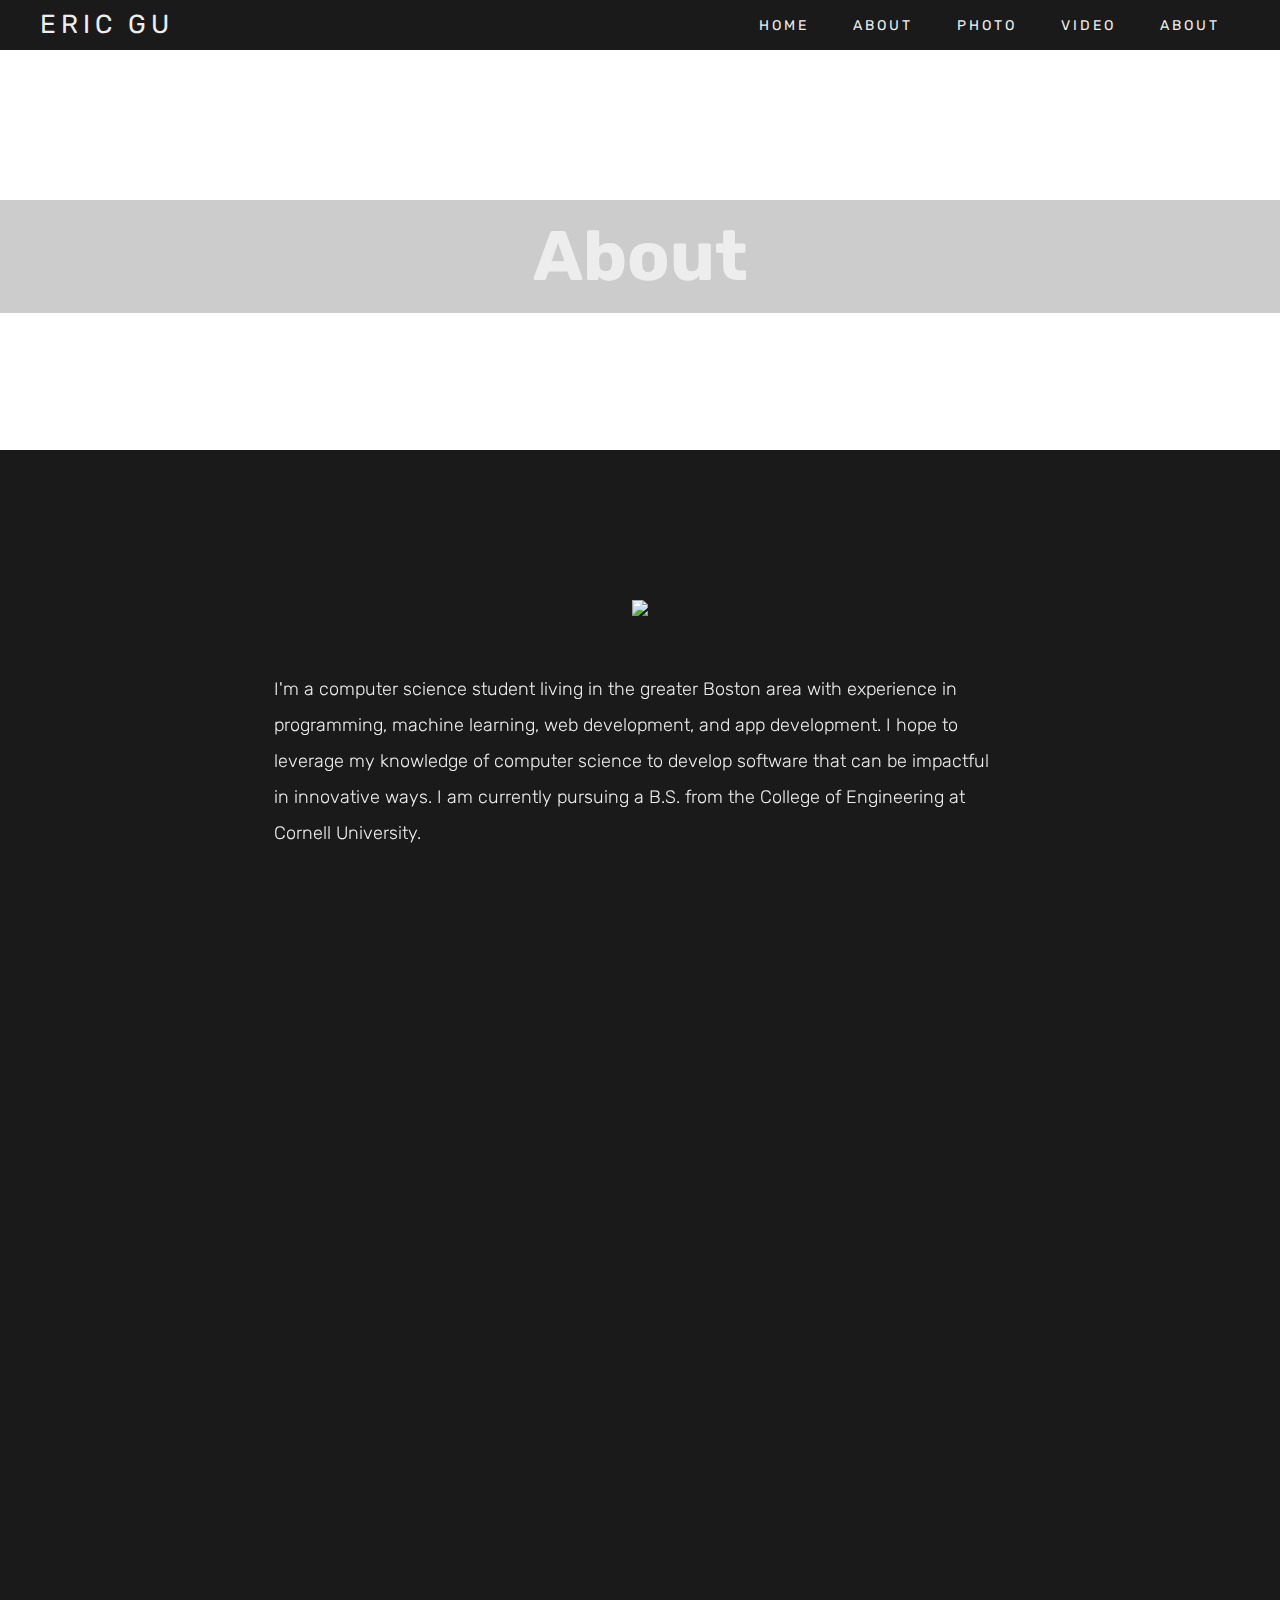
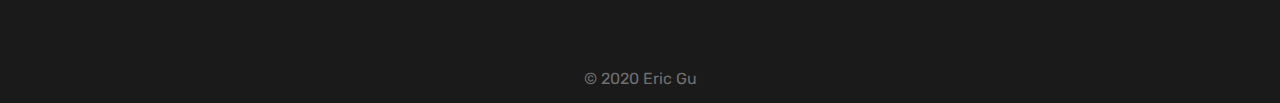
==== about.html @ d6c56ba4 "Initial commit" ====
<!doctype html>
<html>
	<head>
		<title>About</title>
		<link rel="stylesheet" href="https://cdnjs.cloudflare.com/ajax/libs/font-awesome/4.7.0/css/font-awesome.min.css">
		<link href="https://fonts.googleapis.com/css2?family=Rubik:wght@300;400&display=swap" rel="stylesheet">
		<link rel="stylesheet" href="aos.css">
		<link rel="icon" href="images/icon.png">
		<link rel="stylesheet" href="style.css?ver=2.0.0"/>
	</head>

	<body>		
		<div class="box-area">
			<header>
				<div class="logo">
					<a href="index.html?ver=2.0.0">Eric Gu</a>
				</div>
				<nav>
					<a href="index.html?ver=2.0.0">Home</a></li>
				<a href="about.html?ver=2.0.0">about</a></li>		
				<a href="photo.html?ver=2.0.0">Photo</a></li>
				<a href="video.html?ver=2.0.0">Video</a></li>
				<a href="about.html?ver=2.0.0">About</a></li>
				</nav>
			</header>
		</div>

		<div class="about-banner-area">
			<h1>About</h1>
		</div>

		<div class="content-area">	
			<img data-aos="fade-up" class="about-profile" src="images/about/profile.jpg">
			
			<div class="about-text">
				<h3 data-aos="fade-up">I'm a computer science student living in the greater Boston area with experience in programming, machine learning, web development, and app development. I hope to leverage my knowledge of computer science to develop software that can be impactful in innovative ways. I am currently pursuing a B.S. from the College of Engineering at Cornell University.</h3>
			
				<h4 data-aos="fade-up">Skills:</h4>
					<h3 data-aos="fade-up">Proficient in writing code and developing software in Python, Java, HTML, CSS</h3>
					<h3 data-aos="fade-up">Familiar with C++, MATLAB, LaTeX, Git</h3>
					<h3 data-aos="fade-up">Experience with using Matplotlib, NumPy, pandas, Seaborn, and scikit-learn for machine learning applications</h3>
					<h3 data-aos="fade-up">Comfortable working with Atom, Eclipse, DaVinci Resolve, GitHub, Jupyter Notebook, Microsoft Office, Overleaf, and Sublime Text</h3>
					<h3 data-aos="fade-up">Knowledgable about App Development, Calculus I-III, Computer-Aided Design, Data Visualization/Data Science, Data Structures, Discrete Mathematics, Front-End Web Development, Machine Learning, Object-Oriented Programming, Statistics</h3>

					<h4 data-aos="fade-up">Hobbies and Interests:</h4>

					<div class="hobbies-interests">	
						<div data-aos="fade-up" class="about-container">
							<video src="images/about/rubiks-cubes.mov" class="about-image" autoplay loop playsinline muted></video>
							<div class="about-overlay">
							    <div class="about-text">
									<h2>Rubik's Cubes</h2>
									<p>I have been 'speedcubing' for many years and my personal best for the 3x3 cube is 11.66 seconds. I have learned to solve more than 80 puzzles, which I keep in my collection .</p>
							    </div>
							</div>
						</div>

						<div data-aos="fade-up" class="about-container">
							<video src="images/about/video-games.mov" class="about-image" autoplay loop playsinline muted></video>
							<div class="about-overlay">
							    <div class="about-text">
									<h2>Video Games</h2>
									<p>I enjoy playing video games as it allows me to interact and work together with friends from all over the country. Recently I have been playing quite a bit of Valorant.</p>
							    </div>
							</div>
						</div>
				
			 			<div data-aos="fade-up" class="about-container">
							<video src="images/about/photography.mov" class="about-image" autoplay loop playsinline muted></video>
							<div class="about-overlay">
							    <div class="about-text">
									<h2>Photography</h2>
									<p>I love photography because it allows me to capture any subject in my own, unique way. I enjoy the creativity of photography and traveling to different places to capture as much of the world as I can.</p>
							    </div>
							</div>
						</div>

						<div data-aos="fade-up" class="about-container">
							<video src="images/about/videography.mp4" class="about-image" autoplay loop playsinline muted></video>
							<div class="about-overlay">
							    <div class="about-text">
									<h2>Videography</h2>
									<p>I recently purchased a drone, which I have been learning to master. The drone gives me the flexibilty of flying virtually anywhere, and I like the challenge of simultaneously flying and filming.</p>
							    </div>
							</div>
						</div>

						<div data-aos="fade-up" class="about-container">
							<video src="images/about/investing.mp4" class="about-image" autoplay loop playsinline muted></video>
							<div class="about-overlay">
							    <div class="about-text">
									<h2>Investing</h2>
									<p>I have been using TD Ameritrade's thinkorswim platform to practice trading stocks and learning the intricacies of the stock market. I find the process of performing market research and building a diversified portfolio to be very rewarding.</p>
							    </div>
							</div>
						</div>

						<div data-aos="fade-up" class="about-container">
							<video src="images/about/fitness.mp4" class="about-image" autoplay loop playsinline muted></video>
							<div class="about-overlay">
							    <div class="about-text">
									<h2>Fitness</h2>
									<p>I believe that being physically and mentally healthy is very important to leading a balanced life. I played sports throughout high school, and I have been trying to continue improving my physical condition through weightlifting.</p>
							    </div>
							</div>
						</div>

					</div>
				<h4 data-aos="fade-up">Version History:</h4>
					<h3 data-aos="fade-up">Version 1.0.0: Initial Release</h3>
					<h3 data-aos="fade-up">Version 1.1.0: Merged CSS files, added content to About page</h3>
					<h3 data-aos="fade-up">Version 1.2.0: Updated Home page title card</h3>
					<h3 data-aos="fade-up">Version 1.2.1: Minor color adjustment to Home page </h3>
					<h3 data-aos="fade-up">Version 1.2.2: Font thickness adjustment to About page, logo fix on Home page </h3>
					<h3 data-aos="fade-up">Version 1.3.0: Changed Home page title animation, compressed thumbnails to optimize load times</h3>
					<h3 data-aos="fade-up">Version 1.3.1: Home page background bug fix, optimized Photo thumbnail animation</h3>
					<h3 data-aos="fade-up">Version 1.3.2: Added float up effect to Home page title, typo fixes</h3>
					<h3 data-aos="fade-up">Version 1.3.3: Updated Project page content</h3>
					<h3 data-aos="fade-up">Version 1.3.4: Implemented cache busting, remove navigation bar from Photo gallery pages</h3>
					<h3 data-aos="fade-up">Version 1.3.5: Altered social media buttons style in About page, cache busting test</h3>
					<h3 data-aos="fade-up">Version 1.4.0: Added Summer 2020 photos to Photo page</h3>
					<h3 data-aos="fade-up">Version 1.5.0: Added Github link for Stock Market Price Predictor, updated thumbnail photos on Project page</h3>
					<h3 data-aos="fade-up">Version 2.0.0: Changed file organization, About page redesign, added GitHub link for Personal Website</h3>

				<div data-aos="fade-up">
					<a href="https://www.facebook.com/TheRiceBoi" class="fa fa-facebook"></a>
					<a href="https://github.com/TheEricGu" class="fa fa-github"></a>
					<a href="https://www.instagram.com/theericgu/" class="fa fa-instagram"></a>
					<a href="https://www.linkedin.com/in/ericgu1/" class="fa fa-linkedin"></a>
					<a href="https://www.youtube.com/channel/UCi2ZPvSi12K1-S4GWiiZYTw" class="fa fa-youtube"></a>
					<a href="mailto:efg37@cornell.edu" class="fa fa-envelope"></a>
				</div>	
			</div>

			<script src="https://code.jquery.com/jquery-3.5.1.js"></script>
			<script src="aos.js"></script>
			<script type="text/javascript">
			AOS.init({
				duration: 1500,
			});
			</script>
	
			<div class="footer">
				<p>&#169 2020 Eric Gu</p>
			</div>
		</div>
 	</body>
</html>
---- style.css ----
/************************SHARED WITH ALL MAIN PAGES************************/
*{
	margin: 0px;
	padding: 0px;
}

body {
	font-family: 'Rubik', sans-serif;
	text-align: center;
	height: 100%;
	animation: fadeIn ease 1.5s; 
	color: #ededed;
}

header {
	position: fixed;
	top: 0;
	height: 50px;
	width: 100%;
	z-index: 11;
	background: #1a1a1a;	
}

.logo {
	float: left;
	line-height: 50px;
	margin-left: 40px;
}

.logo a {
	color: #ededed;
	font-size: 26px;
	letter-spacing: 5px;
	text-decoration: none;
	text-transform: uppercase;
	transition: 0.3s;
}

.logo a:hover{
	opacity: .7;
}

nav {
	float: right;
	line-height: 50px;
	margin-right: 40px;
}

nav a {
	color: #ededed;
	font-size: 14px;
	letter-spacing: 3px;
	text-decoration: none;
	text-transform: uppercase;
	margin: 0 20px;
	transition: 0.3s;
}

nav a:hover{
	opacity: .7;
}

/************************HOME PAGE ONLY************************/
.home-body{
	overflow: hidden;
}

.svg-wrapper {
  width: 90%;
  margin: 20% auto;
}

.title  {
  font-family: 'Poppins', sans-serif;
  font-weight: 700;
  font-size: 45px;
  transform: scale(4);
  letter-spacing: 2px;
  text-transform: uppercase;
  margin-bottom: 48px;
}

.subtitle {
  opacity: 0;
  font-size: 21px;
  line-height: 32px;
  letter-spacing: 4px;
  top: -48px;
  position: relative;
  white-space: nowrap;
  transition: 1.5s;
}

.shape {
  stroke-dasharray: 140 1540;
  stroke-dashoffset: -320;
  stroke-width: 8px;
  fill: transparent;
  stroke: #ededed;;
  border-bottom: 5px solid black;
  transition: 1.5s;
}

.svg-wrapper:hover .shape {
  stroke-width: 3px;
  stroke-dasharray: 1680;
  stroke-dashoffset: 0;
}

.svg-wrapper:hover .subtitle{
  opacity: 1;
}

.footer p{
	position: absolute;
	bottom: 15px;
	width: 100%;
	text-align: center;
	font-size: 16px;
	opacity: .7;
}

.bg-vid {
	object-fit: cover;
	width: 100vw;
	height: 100vh;
	position: fixed;
	top: 0;
	left: 0;
	z-index: -1;
}

/************************SHARED WITH ALL NON-HOME PAGES************************/
h1 {
	text-align: center;
	position: relative;
	font-size: 70px;
	top: 150px;
	background-color: rgba(0,0,0,.2);
	padding: 15px 0px;
}

.content-area {
	position: relative;
	width: 100%;
	top: 450px;
	background: #1a1a1a;
	text-align: center;
	padding-top: 100px;
}

.footer {
	position: relative;
  	margin-top: 200px;	
  	padding-bottom: 15px;
  	text-align: center;
  	width: 100%;
	font-size: 16px;
	color: #949494;
}

/************************PROJECTS PAGE ONLY************************/
.projects-banner-area {
	width: 100%;
	height: 400px;
	position: fixed;
	top: 50px;
	background: url(images/banners/projects-banner.jpg);
	background-size: cover;
	background-position: center center;
}

.projects-container {
	display: inline-block;
	position: relative;
	width: 608px;
	height:342px;
	margin:20px;
}

.projects-image {
	display: block;
	width: 100%;
	height: auto;
}

.projects-overlay {
	position: absolute;
	bottom: 0;
	left: 0;
	right: 0;
	background-color: rgba(0,0,0,.6);
	overflow: hidden;
	width: 100%;
	height: 0;
	transition: .7s ease;
}

.projects-container:hover .projects-overlay {
  height: 100%;
}

.projects-text {
  text-align: center;
  margin: 0px 30px;
}

.projects-text h2 {
	font-size: 25px;
	margin-top: 25px;
}

.projects-text p {
	font-size: 17px;
	margin-top: 15px;
	margin-bottom: 15px;
	line-height: 1.7;
}

.projects-text a {
	font-size: 17px;
	text-decoration: none;
	color: #ededed;
}

/************************PHOTO PAGE ONLY************************/
.photo-banner-area {
	width: 100%;
	height: 400px;
	position: fixed;
	top: 50px;
	background: url(images/banners/photo-banner.jpg);
	background-size: cover;
	background-position: center center;
}

.photo-container {
	display: inline-block;
	position: relative;
	width: 608px;
	height:342px;
	margin:20px;
}

.photo-image {
	display: block;
	width: 100%;
	height: auto;
	transition: .5s;
}

.photo-overlay {
	position: absolute;
	bottom: 0;
	left: 0;
	opacity: 0;
	width: 100%;
	height: 100%;
	transition: .5s;
}

.photo-container:hover .photo-image {
transform: scale(.97);
}

.photo-container:hover .photo-overlay {
	transform: scale(.97);
	opacity: 1;
	background-color: rgba(0,0,0,.6);
}

.photo-text a {
	position: absolute;
	left: 50%;
	top: 50%;
	transform: translate(-50%, -50%);
	text-decoration: none;
	font-weight: 300;
	color: #ededed;
	font-size: 27px;
}

/************************VIDEO PAGE ONLY************************/
.video-banner-area {
	width: 100%;
	height: 400px;
	position: fixed;
	top: 50px;
	background: url(images/banners/video-banner.jpg);
	background-size: cover;
	background-position: center center;
}

.video-container {
	display: inline-block;
	position: relative;
	width: 608px;
	height:342px;
	margin:20px;
}

.video-image {
  display: block;
  width: 100%;
  height: auto;
}

.video-overlay {
	position: absolute;
	bottom: 0;
	left: 0;
	right: 0;
	background-color: rgba(0,0,0,.6);
	overflow: hidden;
	width: 100%;
	height: 0;
	transition: .5s ease;
}

.video-container:hover .video-overlay {
  height: 50px;
}

.video-text {
  text-align: center;
  margin: 0px 30px;
}

.video-text h2 {
	font-size: 25px;
	margin-top: 10px;
	font-weight: 300;
	text-decoration: none;
	color: #ededed;
}

/************************ABOUT PAGE ONLY************************/
.about-banner-area {
	width: 100%;
	height: 400px;
	position: fixed;
	top: 50px;
	background: url(images/banners/about-banner.jpg);
	background-size: cover;
	background-position: center center;
}

.about-profile {
	max-width: 600px;
	max-height: 400px;
	position: relative;
	margin: 50px 0px;	
}

.about-container {
	display: inline-block;
	position: relative;
	width: 608px;
	height:342px;
	margin:20px;
}

.about-image {
	display: block;
	width: 100%;
	height: auto;
}

.about-overlay {
	position: absolute;
	bottom: 0;
	left: 0;
	right: 0;
	background-color: rgba(0,0,0,.6);
	overflow: hidden;
	width: 100%;
	height: 0;
	transition: .7s ease;
}

.about-container:hover .about-overlay {
  height: 60%;
}

.about-text {
  text-align: center;
  margin: 0px 30px;
}

.about-text h2 {
	font-size: 25px;
	margin-top: 25px;
}

.about-text h3 {
	text-align: left;
	width: 60%;
	margin: 1px auto;
	line-height: 2;
	font-size: 18px;
	font-weight: 300;
}

.about-text h4 {
	text-align: center;
	margin: 0px auto;
	margin-top: 60px;
	margin-bottom: 20px;
	width: 60%;
	font-size: 40px;
	word-spacing: 5px;
	font-weight: 400;
}

.about-text p {
	font-size: 17px;
	margin-top: 15px;
	margin-bottom: 15px;
	line-height: 1.7;
}

.about-text a {
	font-size: 20px;
	text-decoration: none;
	color: #ededed;
}

.fa {
	text-decoration: none;
  	color: #ededed;
  	padding: 5px;
  	margin: 120px 24px 0px 24px;

  	transition: 0.3s
  }

.fa:hover {
  	opacity: 0.7;
}

/*******************ALL PHOTO PAGES*******************/
.photo-page-content-area {
  position: relative;
  width: 100%;
  top: 400px;
  background: #1a1a1a;
  text-align: center;
  padding-top: 20px;
}

.photo-page {
  display: block;
  position: relative;
  width: 50%;
  margin: 2% auto;
}

/*******************PAGE SPECIFIC*******************/
.china2019-banner-area {
  width: 100%;
  height: 400px;
  position: fixed;
  background: url(images/photo/china2019.jpg);
  background-size: cover;
  background-position: center center;
}

.cocktails-banner-area {
  width: 100%;
  height: 400px;
  position: fixed;
  background: url(images/photo/cocktails.jpg);
  background-size: cover;
  background-position: center center;
}

.cornell2019-banner-area {
  width: 100%;
  height: 400px;
  position: fixed;
  background: url(images/photo/cornell2019.jpg);
  background-size: cover;
  background-position: center center;
}

.cornell2020-banner-area {
  width: 100%;
  height: 400px;
  position: fixed;
  background: url(images/photo/cornell2020.jpg);
  background-size: cover;
  background-position: center center;
}

.europe2019-banner-area {
  width: 100%;
  height: 400px;
  position: fixed;
  background: url(images/photo/europe2019.jpg);
  background-size: cover;
  background-position: center center;
}

.summer2020-banner-area {
  width: 100%;
  height: 400px;
  position: fixed;
  background: url(images/photo/summer2020.jpg);
  background-size: cover;
  background-position: center center;
}
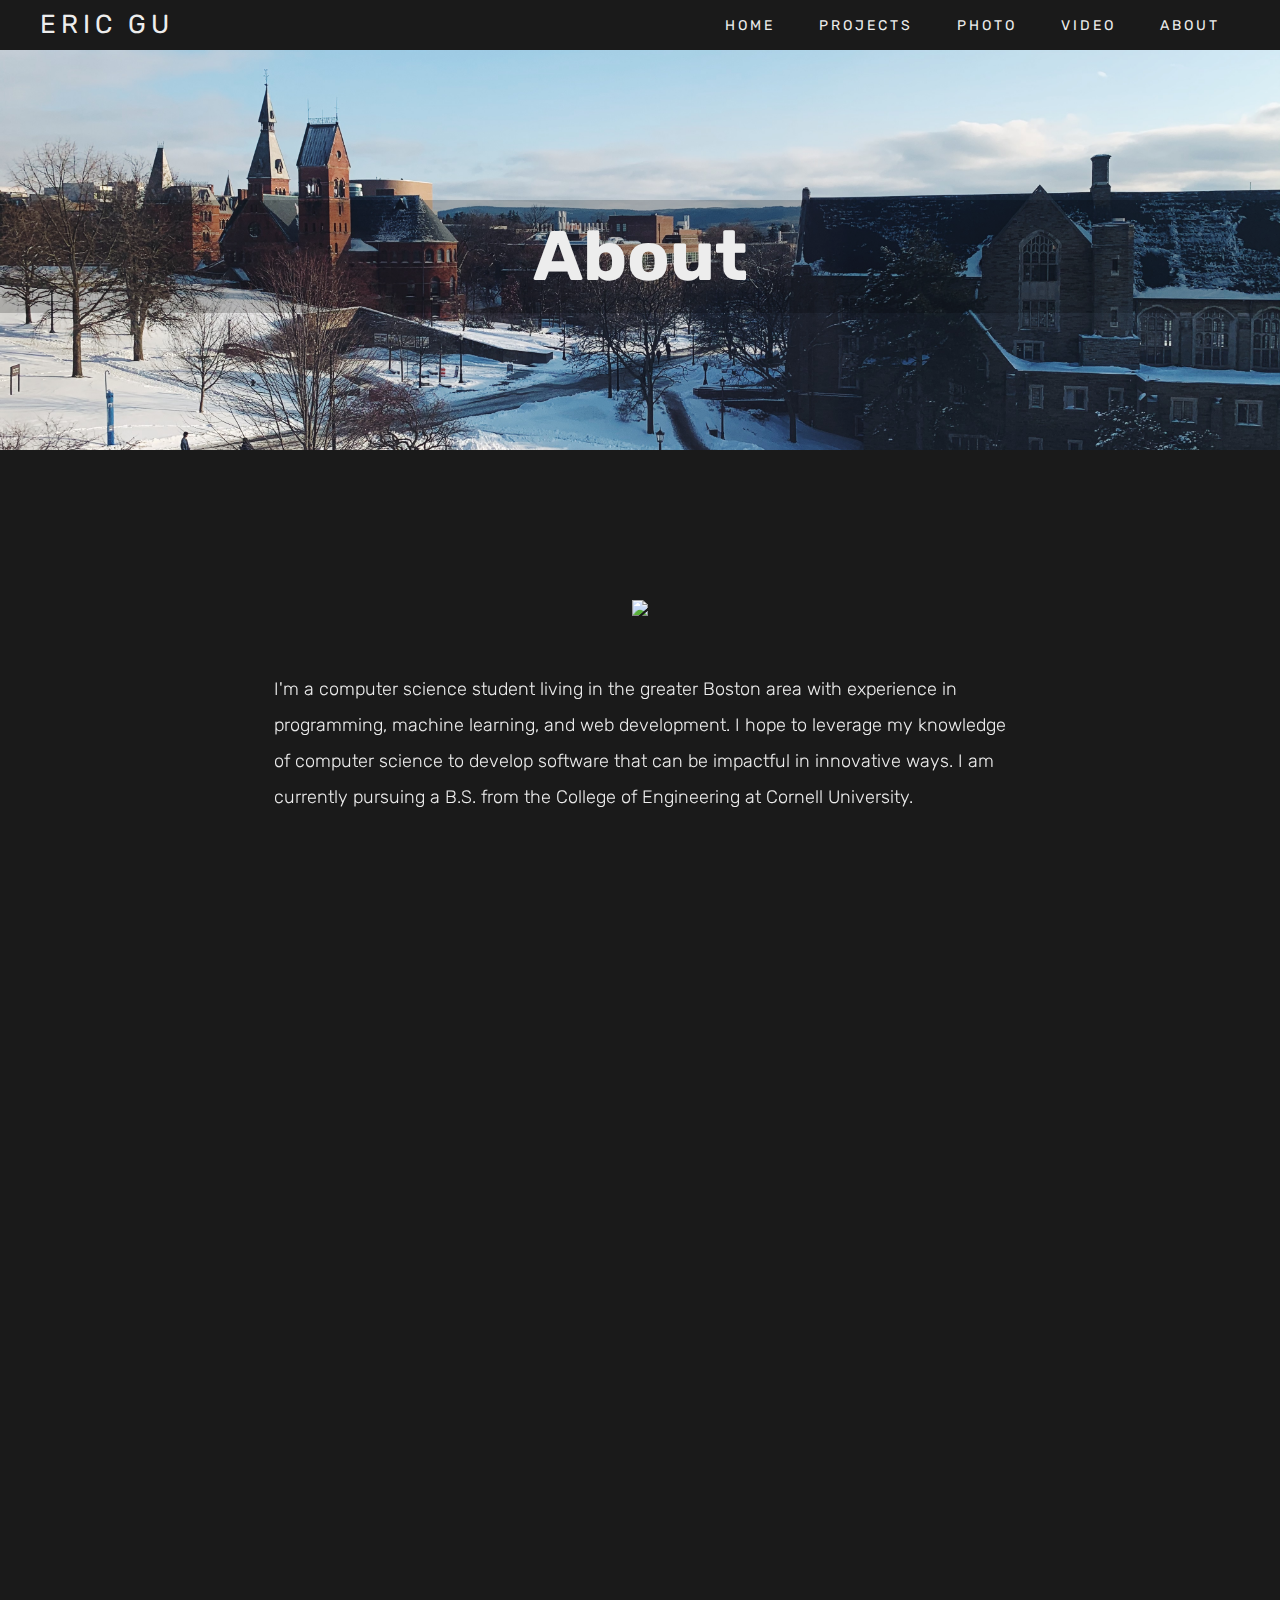
==== commit 9029e830: "Website update 3.1.0" ====
--- a/about.html
+++ b/about.html
@@ -4,23 +4,23 @@
 		<title>About</title>
 		<link rel="stylesheet" href="https://cdnjs.cloudflare.com/ajax/libs/font-awesome/4.7.0/css/font-awesome.min.css">
 		<link href="https://fonts.googleapis.com/css2?family=Rubik:wght@300;400&display=swap" rel="stylesheet">
-		<link rel="stylesheet" href="aos.css">
+		<link rel="stylesheet" href="css/aos.css">
 		<link rel="icon" href="images/icon.png">
-		<link rel="stylesheet" href="style.css?ver=2.0.0"/>
+		<link rel="stylesheet" href="css/style.css"/>
 	</head>
 
 	<body>		
 		<div class="box-area">
 			<header>
 				<div class="logo">
-					<a href="index.html?ver=2.0.0">Eric Gu</a>
+					<a href="index.html">Eric Gu</a>
 				</div>
 				<nav>
-					<a href="index.html?ver=2.0.0">Home</a></li>
-				<a href="about.html?ver=2.0.0">about</a></li>		
-				<a href="photo.html?ver=2.0.0">Photo</a></li>
-				<a href="video.html?ver=2.0.0">Video</a></li>
-				<a href="about.html?ver=2.0.0">About</a></li>
+					<a href="index.html?ver=3.1.0">Home</a></li>
+				<a href="projects.html?ver=3.1.0">Projects</a></li>		
+				<a href="photo.html?ver=3.1.0">Photo</a></li>
+				<a href="video.html?ver=3.1.0">Video</a></li>
+				<a href="about.html?ver=3.1.0">About</a></li>
 				</nav>
 			</header>
 		</div>
@@ -33,80 +33,16 @@
 			<img data-aos="fade-up" class="about-profile" src="images/about/profile.jpg">
 			
 			<div class="about-text">
-				<h3 data-aos="fade-up">I'm a computer science student living in the greater Boston area with experience in programming, machine learning, web development, and app development. I hope to leverage my knowledge of computer science to develop software that can be impactful in innovative ways. I am currently pursuing a B.S. from the College of Engineering at Cornell University.</h3>
+				<h3 data-aos="fade-up">I'm a computer science student living in the greater Boston area with experience in programming, machine learning, and web development. I hope to leverage my knowledge of computer science to develop software that can be impactful in innovative ways. I am currently pursuing a B.S. from the College of Engineering at Cornell University.</h3>
 			
 				<h4 data-aos="fade-up">Skills:</h4>
 					<h3 data-aos="fade-up">Proficient in writing code and developing software in Python, Java, HTML, CSS</h3>
-					<h3 data-aos="fade-up">Familiar with C++, MATLAB, LaTeX, Git</h3>
+					<h3 data-aos="fade-up">Familiar with C++, MATLAB, LaTeX, Git, Swift</h3>
 					<h3 data-aos="fade-up">Experience with using Matplotlib, NumPy, pandas, Seaborn, and scikit-learn for machine learning applications</h3>
 					<h3 data-aos="fade-up">Comfortable working with Atom, Eclipse, DaVinci Resolve, GitHub, Jupyter Notebook, Microsoft Office, Overleaf, and Sublime Text</h3>
 					<h3 data-aos="fade-up">Knowledgable about App Development, Calculus I-III, Computer-Aided Design, Data Visualization/Data Science, Data Structures, Discrete Mathematics, Front-End Web Development, Machine Learning, Object-Oriented Programming, Statistics</h3>
 
-					<h4 data-aos="fade-up">Hobbies and Interests:</h4>
-
-					<div class="hobbies-interests">	
-						<div data-aos="fade-up" class="about-container">
-							<video src="images/about/rubiks-cubes.mov" class="about-image" autoplay loop playsinline muted></video>
-							<div class="about-overlay">
-							    <div class="about-text">
-									<h2>Rubik's Cubes</h2>
-									<p>I have been 'speedcubing' for many years and my personal best for the 3x3 cube is 11.66 seconds. I have learned to solve more than 80 puzzles, which I keep in my collection .</p>
-							    </div>
-							</div>
-						</div>
-
-						<div data-aos="fade-up" class="about-container">
-							<video src="images/about/video-games.mov" class="about-image" autoplay loop playsinline muted></video>
-							<div class="about-overlay">
-							    <div class="about-text">
-									<h2>Video Games</h2>
-									<p>I enjoy playing video games as it allows me to interact and work together with friends from all over the country. Recently I have been playing quite a bit of Valorant.</p>
-							    </div>
-							</div>
-						</div>
-				
-			 			<div data-aos="fade-up" class="about-container">
-							<video src="images/about/photography.mov" class="about-image" autoplay loop playsinline muted></video>
-							<div class="about-overlay">
-							    <div class="about-text">
-									<h2>Photography</h2>
-									<p>I love photography because it allows me to capture any subject in my own, unique way. I enjoy the creativity of photography and traveling to different places to capture as much of the world as I can.</p>
-							    </div>
-							</div>
-						</div>
-
-						<div data-aos="fade-up" class="about-container">
-							<video src="images/about/videography.mp4" class="about-image" autoplay loop playsinline muted></video>
-							<div class="about-overlay">
-							    <div class="about-text">
-									<h2>Videography</h2>
-									<p>I recently purchased a drone, which I have been learning to master. The drone gives me the flexibilty of flying virtually anywhere, and I like the challenge of simultaneously flying and filming.</p>
-							    </div>
-							</div>
-						</div>
-
-						<div data-aos="fade-up" class="about-container">
-							<video src="images/about/investing.mp4" class="about-image" autoplay loop playsinline muted></video>
-							<div class="about-overlay">
-							    <div class="about-text">
-									<h2>Investing</h2>
-									<p>I have been using TD Ameritrade's thinkorswim platform to practice trading stocks and learning the intricacies of the stock market. I find the process of performing market research and building a diversified portfolio to be very rewarding.</p>
-							    </div>
-							</div>
-						</div>
-
-						<div data-aos="fade-up" class="about-container">
-							<video src="images/about/fitness.mp4" class="about-image" autoplay loop playsinline muted></video>
-							<div class="about-overlay">
-							    <div class="about-text">
-									<h2>Fitness</h2>
-									<p>I believe that being physically and mentally healthy is very important to leading a balanced life. I played sports throughout high school, and I have been trying to continue improving my physical condition through weightlifting.</p>
-							    </div>
-							</div>
-						</div>
-
-					</div>
-				<h4 data-aos="fade-up">Version History:</h4>
+				<h4 data-aos="fade-up">Changelog:</h4>
 					<h3 data-aos="fade-up">Version 1.0.0: Initial Release</h3>
 					<h3 data-aos="fade-up">Version 1.1.0: Merged CSS files, added content to About page</h3>
 					<h3 data-aos="fade-up">Version 1.2.0: Updated Home page title card</h3>
@@ -119,8 +55,15 @@
 					<h3 data-aos="fade-up">Version 1.3.4: Implemented cache busting, remove navigation bar from Photo gallery pages</h3>
 					<h3 data-aos="fade-up">Version 1.3.5: Altered social media buttons style in About page, cache busting test</h3>
 					<h3 data-aos="fade-up">Version 1.4.0: Added Summer 2020 photos to Photo page</h3>
-					<h3 data-aos="fade-up">Version 1.5.0: Added Github link for Stock Market Price Predictor, updated thumbnail photos on Project page</h3>
+					<h3 data-aos="fade-up">Version 1.5.0: Added GitHub link for Stock Market Price Predictor, updated thumbnail photos on Project page</h3>
 					<h3 data-aos="fade-up">Version 2.0.0: Changed file organization, About page redesign, added GitHub link for Personal Website</h3>
+					<h3 data-aos="fade-up">Version 2.1.0: Added Marina Bay thumbnail and link to Video page</h3>
+					<h3 data-aos="fade-up">Version 2.1.1: Fixed video links</h3>
+					<h3 data-aos="fade-up">Version 2.2.0: Made some changes to the Projects page</h3>
+					<h3 data-aos="fade-up">Version 2.3.0: Various content updates</h3>
+					<h3 data-aos="fade-up">Version 3.0.0: Reconfigured the Photo page</h3>
+					<h3 data-aos="fade-up">Version 3.0.1: About page fixes, added content to Photo page</h3>
+					<h3 data-aos="fade-up">Version 3.1.0: Added two new videos to Video page</h3>
 
 				<div data-aos="fade-up">
 					<a href="https://www.facebook.com/TheRiceBoi" class="fa fa-facebook"></a>
@@ -133,7 +76,7 @@
 			</div>
 
 			<script src="https://code.jquery.com/jquery-3.5.1.js"></script>
-			<script src="aos.js"></script>
+			<script src="js/aos.js"></script>
 			<script type="text/javascript">
 			AOS.init({
 				duration: 1500,
--- a/css/style.css
+++ b/css/style.css
@@ -0,0 +1,423 @@
+/************************ALL MAIN PAGES************************/
+*{
+	margin: 0px;
+	padding: 0px;
+}
+
+body {
+	font-family: 'Rubik', sans-serif;
+	text-align: center;
+	height: 100%;
+	animation: fadeIn ease 1.5s; 
+	color: #ededed;
+}
+
+@keyframes fadeIn { 
+    0% { 
+        opacity: 0; 
+    } 
+    100% { 
+        opacity: 1; 
+     } 
+} 
+
+header {
+	position: fixed;
+	top: 0;
+	height: 50px;
+	width: 100%;
+	z-index: 11;
+	background: #1a1a1a;	
+}
+
+.logo {
+	float: left;
+	line-height: 50px;
+	margin-left: 40px;
+}
+
+.logo a {
+	color: #ededed;
+	font-size: 26px;
+	letter-spacing: 5px;
+	text-decoration: none;
+	text-transform: uppercase;
+	transition: 0.3s;
+}
+
+.logo a:hover{
+	opacity: .7;
+}
+
+nav {
+	float: right;
+	line-height: 50px;
+	margin-right: 40px;
+}
+
+nav a {
+	color: #ededed;
+	font-size: 14px;
+	letter-spacing: 3px;
+	text-decoration: none;
+	text-transform: uppercase;
+	margin: 0 20px;
+	transition: 0.3s;
+}
+
+nav a:hover{
+	opacity: .7;
+}
+
+/************************HOME PAGE************************/
+.home-body{
+	overflow: hidden;
+}
+
+.svg-wrapper {
+  width: 90%;
+  margin: 20% auto;
+}
+
+.title  {
+  font-family: 'Poppins', sans-serif;
+  font-weight: 700;
+  font-size: 45px;
+  transform: scale(4);
+  letter-spacing: 2px;
+  text-transform: uppercase;
+  margin-bottom: 48px;
+}
+
+.subtitle {
+  opacity: 0;
+  font-size: 21px;
+  line-height: 32px;
+  letter-spacing: 4px;
+  top: -48px;
+  position: relative;
+  white-space: nowrap;
+  transition: 1.5s;
+}
+
+.shape {
+  stroke-dasharray: 140 1540;
+  stroke-dashoffset: -320;
+  stroke-width: 8px;
+  fill: transparent;
+  stroke: #ededed;;
+  border-bottom: 5px solid black;
+  transition: 1.5s;
+}
+
+.svg-wrapper:hover .shape {
+  stroke-width: 3px;
+  stroke-dasharray: 1680;
+  stroke-dashoffset: 0;
+}
+
+.svg-wrapper:hover .subtitle{
+  opacity: 1;
+}
+
+.footer p{
+	position: absolute;
+	bottom: 15px;
+	width: 100%;
+	text-align: center;
+	font-size: 16px;
+	opacity: .7;
+}
+
+.bg-vid {
+	object-fit: cover;
+	width: 100vw;
+	height: 100vh;
+	position: fixed;
+	top: 0;
+	left: 0;
+	z-index: -1;
+}
+
+/************************ALL OTHER PAGES************************/
+h1 {
+	text-align: center;
+	position: relative;
+	font-size: 70px;
+	top: 150px;
+	background-color: rgba(0,0,0,.2);
+	padding: 15px 0px;
+}
+
+.content-area {
+	position: relative;
+	width: 100%;
+	top: 450px;
+	background: #1a1a1a;
+	text-align: center;
+	padding-top: 100px;
+}
+
+.footer {
+	position: relative;
+  	margin-top: 200px;	
+  	padding-bottom: 15px;
+  	text-align: center;
+  	width: 100%;
+	font-size: 16px;
+	color: #949494;
+}
+
+/************************PROJECTS PAGE************************/
+.projects-banner-area {
+	width: 100%;
+	height: 400px;
+	position: fixed;
+	top: 50px;
+	background: url(../images/banners/projects-banner.jpg);
+	background-size: cover;
+	background-position: center center;
+}
+
+.projects-container {
+	display: inline-block;
+	position: relative;
+	width: 608px;
+	height:342px;
+	margin:20px;
+}
+
+.projects-image {
+	display: block;
+	width: 100%;
+	height: auto;
+}
+
+.projects-overlay {
+	position: absolute;
+	bottom: 0;
+	left: 0;
+	right: 0;
+	background-color: rgba(0,0,0,.6);
+	overflow: hidden;
+	width: 100%;
+	height: 0;
+	transition: .7s ease;
+}
+
+.projects-container:hover .projects-overlay {
+  height: 100%;
+}
+
+.projects-text {
+  text-align: center;
+  margin: 0px 30px;
+}
+
+.projects-text h2 {
+	font-size: 25px;
+	margin-top: 25px;
+}
+
+.projects-text p {
+	font-size: 17px;
+	margin-top: 15px;
+	margin-bottom: 15px;
+	line-height: 1.7;
+}
+
+.projects-text a {
+	font-size: 17px;
+	text-decoration: none;
+	color: #ededed;
+}
+
+/************************PHOTO PAGE************************/
+.photo-body {
+	overflow-x: hidden;
+}
+
+.photo-banner-area {
+	width: 100%;
+	height: 400px;
+	position: fixed;
+	top: 50px;
+	background: url(../images/banners/photo-banner.jpg);
+	background-size: cover;
+	background-position: center center;
+}
+
+.photo-image {
+	display: inline-block;
+	position: relative;
+	object-fit: cover;
+	width: 400px;
+	height:400px;
+	margin:0px;
+	transition: .5s ease;
+}
+
+.photo-image:hover {
+	opacity: 0.5;
+
+}
+
+
+
+/************************VIDEO PAGE************************/
+.video-banner-area {
+	width: 100%;
+	height: 400px;
+	position: fixed;
+	top: 50px;
+	background: url(../images/banners/video-banner.jpg);
+	background-size: cover;
+	background-position: center center;
+}
+
+.video-container {
+	display: inline-block;
+	position: relative;
+	width: 608px;
+	height:342px;
+	margin:20px;
+}
+
+.video-image {
+  display: block;
+  width: 100%;
+  height: auto;
+}
+
+.video-overlay {
+	position: absolute;
+	bottom: 0;
+	left: 0;
+	right: 0;
+	background-color: rgba(0,0,0,.6);
+	overflow: hidden;
+	width: 100%;
+	height: 0;
+	transition: .5s ease;
+}
+
+.video-container:hover .video-overlay {
+  height: 50px;
+}
+
+.video-text {
+  text-align: center;
+  margin: 0px 30px;
+}
+
+.video-text h2 {
+	font-size: 25px;
+	margin-top: 10px;
+	font-weight: 300;
+	text-decoration: none;
+	color: #ededed;
+}
+
+/************************ABOUT PAGE************************/
+.about-banner-area {
+	width: 100%;
+	height: 400px;
+	position: fixed;
+	top: 50px;
+	background: url(../images/banners/about-banner.jpg);
+	background-size: cover;
+	background-position: center center;
+}
+
+.about-profile {
+	max-width: 600px;
+	max-height: 400px;
+	position: relative;
+	margin: 50px 0px;	
+}
+
+.about-container {
+	display: inline-block;
+	position: relative;
+	width: 608px;
+	height:342px;
+	margin:20px;
+}
+
+.about-image {
+	display: block;
+	width: 100%;
+	height: auto;
+}
+
+.about-overlay {
+	position: absolute;
+	bottom: 0;
+	left: 0;
+	right: 0;
+	background-color: rgba(0,0,0,.6);
+	overflow: hidden;
+	width: 100%;
+	height: 0;
+	transition: .7s ease;
+}
+
+.about-container:hover .about-overlay {
+  height: 60%;
+}
+
+.about-text {
+  text-align: center;
+  margin: 0px 30px;
+}
+
+.about-text h2 {
+	font-size: 25px;
+	margin-top: 25px;
+}
+
+.about-text h3 {
+	text-align: left;
+	width: 60%;
+	margin: 1px auto;
+	line-height: 2;
+	font-size: 18px;
+	font-weight: 300;
+}
+
+.about-text h4 {
+	text-align: center;
+	margin: 0px auto;
+	margin-top: 60px;
+	margin-bottom: 20px;
+	width: 60%;
+	font-size: 40px;
+	word-spacing: 5px;
+	font-weight: 400;
+}
+
+.about-text p {
+	font-size: 17px;
+	margin-top: 15px;
+	margin-bottom: 15px;
+	line-height: 1.7;
+}
+
+.about-text a {
+	font-size: 20px;
+	text-decoration: none;
+	color: #ededed;
+}
+
+.fa {
+	text-decoration: none;
+  	color: #ededed;
+  	padding: 5px;
+  	margin: 120px 24px 0px 24px;
+
+  	transition: 0.3s
+  }
+
+.fa:hover {
+  	opacity: 0.7;
+}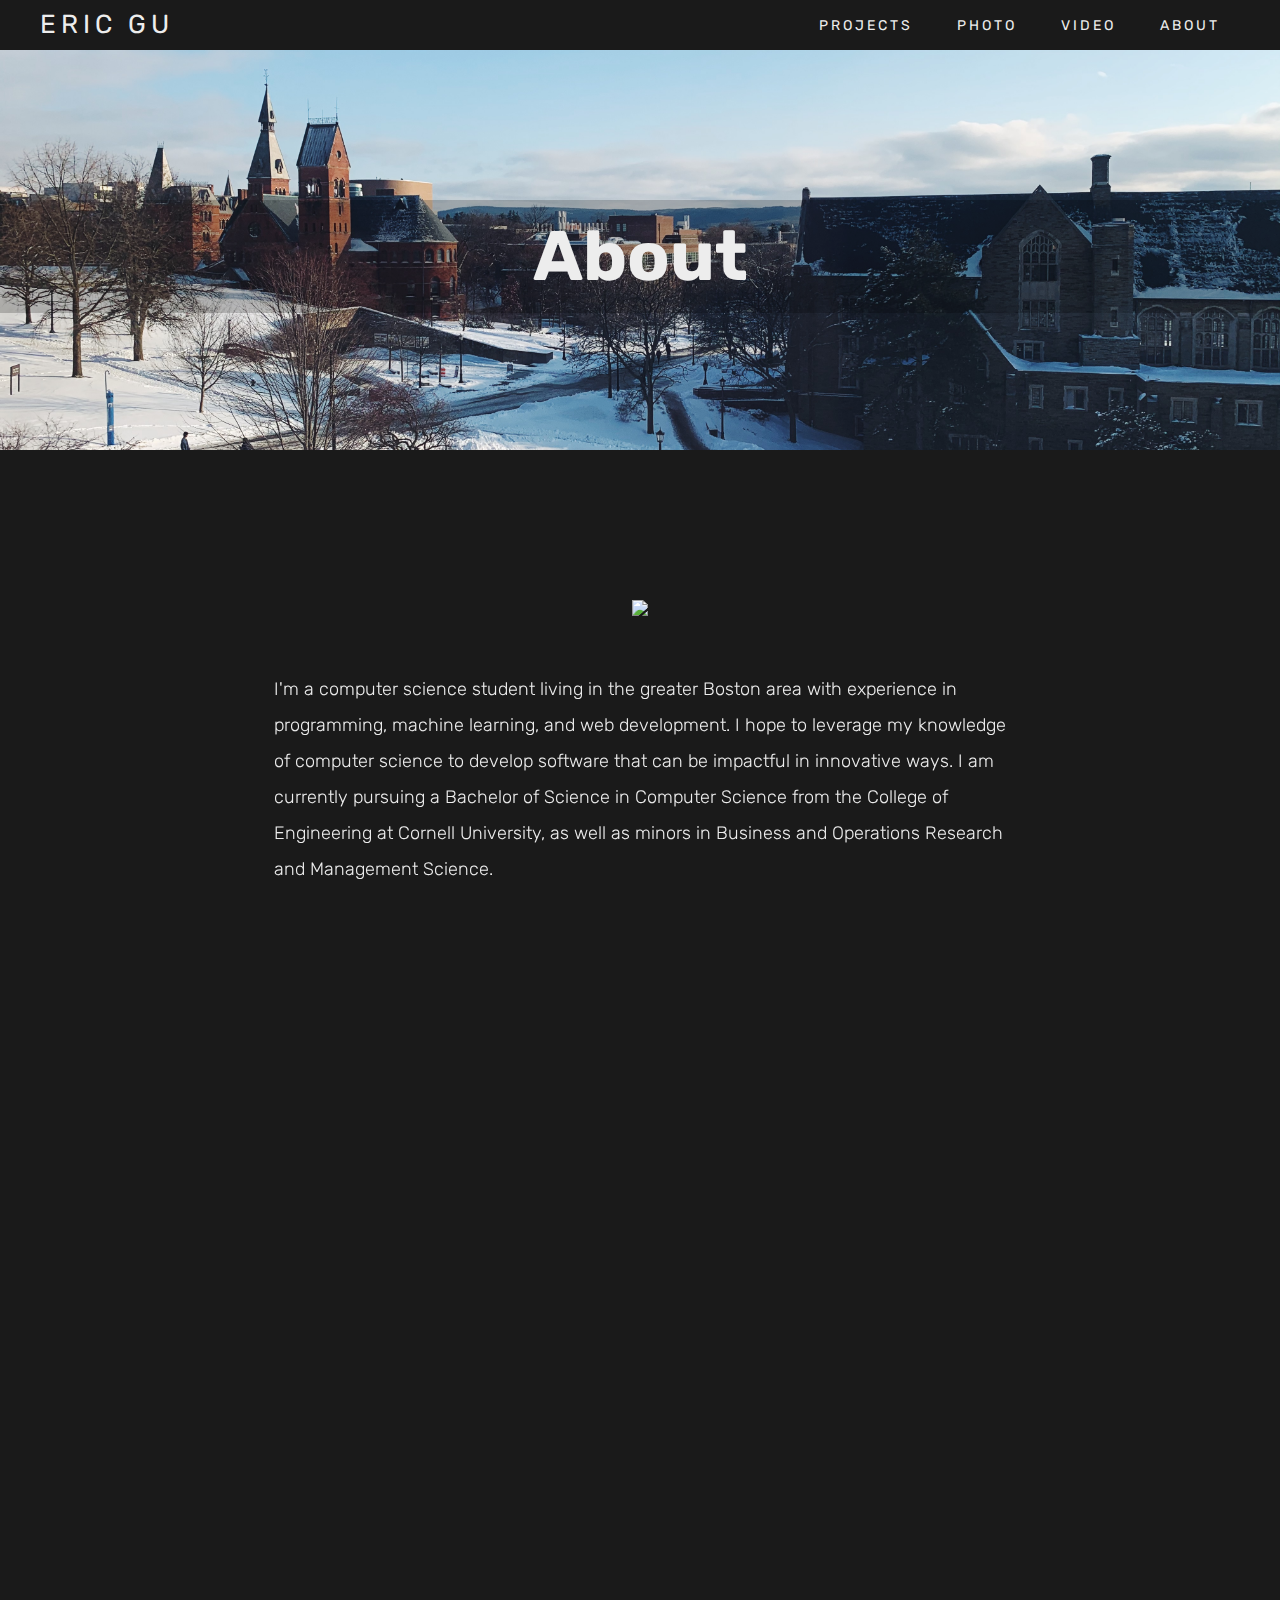
==== commit 053f14b1: "Fall 2020 recruiting cycle update" ====
--- a/about.html
+++ b/about.html
@@ -16,11 +16,10 @@
 					<a href="index.html">Eric Gu</a>
 				</div>
 				<nav>
-					<a href="index.html?ver=3.1.0">Home</a></li>
-				<a href="projects.html?ver=3.1.0">Projects</a></li>		
-				<a href="photo.html?ver=3.1.0">Photo</a></li>
-				<a href="video.html?ver=3.1.0">Video</a></li>
-				<a href="about.html?ver=3.1.0">About</a></li>
+				<a href="projects.html?ver=3.1.4">Projects</a></li>		
+				<a href="photo.html?ver=3.1.4">Photo</a></li>
+				<a href="video.html?ver=3.1.4">Video</a></li>
+				<a href="about.html?ver=3.1.4">About</a></li>
 				</nav>
 			</header>
 		</div>
@@ -33,14 +32,16 @@
 			<img data-aos="fade-up" class="about-profile" src="images/about/profile.jpg">
 			
 			<div class="about-text">
-				<h3 data-aos="fade-up">I'm a computer science student living in the greater Boston area with experience in programming, machine learning, and web development. I hope to leverage my knowledge of computer science to develop software that can be impactful in innovative ways. I am currently pursuing a B.S. from the College of Engineering at Cornell University.</h3>
+				<h3 data-aos="fade-up">I'm a computer science student living in the greater Boston area with experience in programming, machine learning, and web development. I hope to leverage my knowledge of computer science to develop software that can be impactful in innovative ways. I am currently pursuing a Bachelor of Science in Computer Science from the College of Engineering at Cornell University, as well as minors in Business and Operations Research and Management Science.</h3>
 			
 				<h4 data-aos="fade-up">Skills:</h4>
 					<h3 data-aos="fade-up">Proficient in writing code and developing software in Python, Java, HTML, CSS</h3>
-					<h3 data-aos="fade-up">Familiar with C++, MATLAB, LaTeX, Git, Swift</h3>
+					<h3 data-aos="fade-up">Familiar with OCaml, R, JavaScript, LaTeX, Git, C++, MATLAB, Swift</h3>
 					<h3 data-aos="fade-up">Experience with using Matplotlib, NumPy, pandas, Seaborn, and scikit-learn for machine learning applications</h3>
-					<h3 data-aos="fade-up">Comfortable working with Atom, Eclipse, DaVinci Resolve, GitHub, Jupyter Notebook, Microsoft Office, Overleaf, and Sublime Text</h3>
-					<h3 data-aos="fade-up">Knowledgable about App Development, Calculus I-III, Computer-Aided Design, Data Visualization/Data Science, Data Structures, Discrete Mathematics, Front-End Web Development, Machine Learning, Object-Oriented Programming, Statistics</h3>
+					<h3 data-aos="fade-up">Comfortable working with Eclipse, PyCharm, Selenium, Jupyter Notebook, Microsoft Office, and DaVinci Resolve</h3>
+
+				<h4 data-aos="fade-up">Hobbies and Interests:</h4>
+					<h3 data-aos="fade-up">Passionate about Rubik's Cubes, Road Cycling, Tennis, Simulator Racing, and Drone Videography</h3>
 
 				<h4 data-aos="fade-up">Changelog:</h4>
 					<h3 data-aos="fade-up">Version 1.0.0: Initial Release</h3>
@@ -64,6 +65,10 @@
 					<h3 data-aos="fade-up">Version 3.0.0: Reconfigured the Photo page</h3>
 					<h3 data-aos="fade-up">Version 3.0.1: About page fixes, added content to Photo page</h3>
 					<h3 data-aos="fade-up">Version 3.1.0: Added two new videos to Video page</h3>
+					<h3 data-aos="fade-up">Version 3.1.1: Removed Home button (Thanks Eric Wang for the suggestion!)</h3>
+					<h3 data-aos="fade-up">Version 3.1.2: Uploaded new photos</h3>
+					<h3 data-aos="fade-up">Version 3.1.3: Uploaded new photos</h3>
+					<h3 data-aos="fade-up">Version 3.2.1: Significant content update for club recruitment and internship application</h3>
 
 				<div data-aos="fade-up">
 					<a href="https://www.facebook.com/TheRiceBoi" class="fa fa-facebook"></a>
